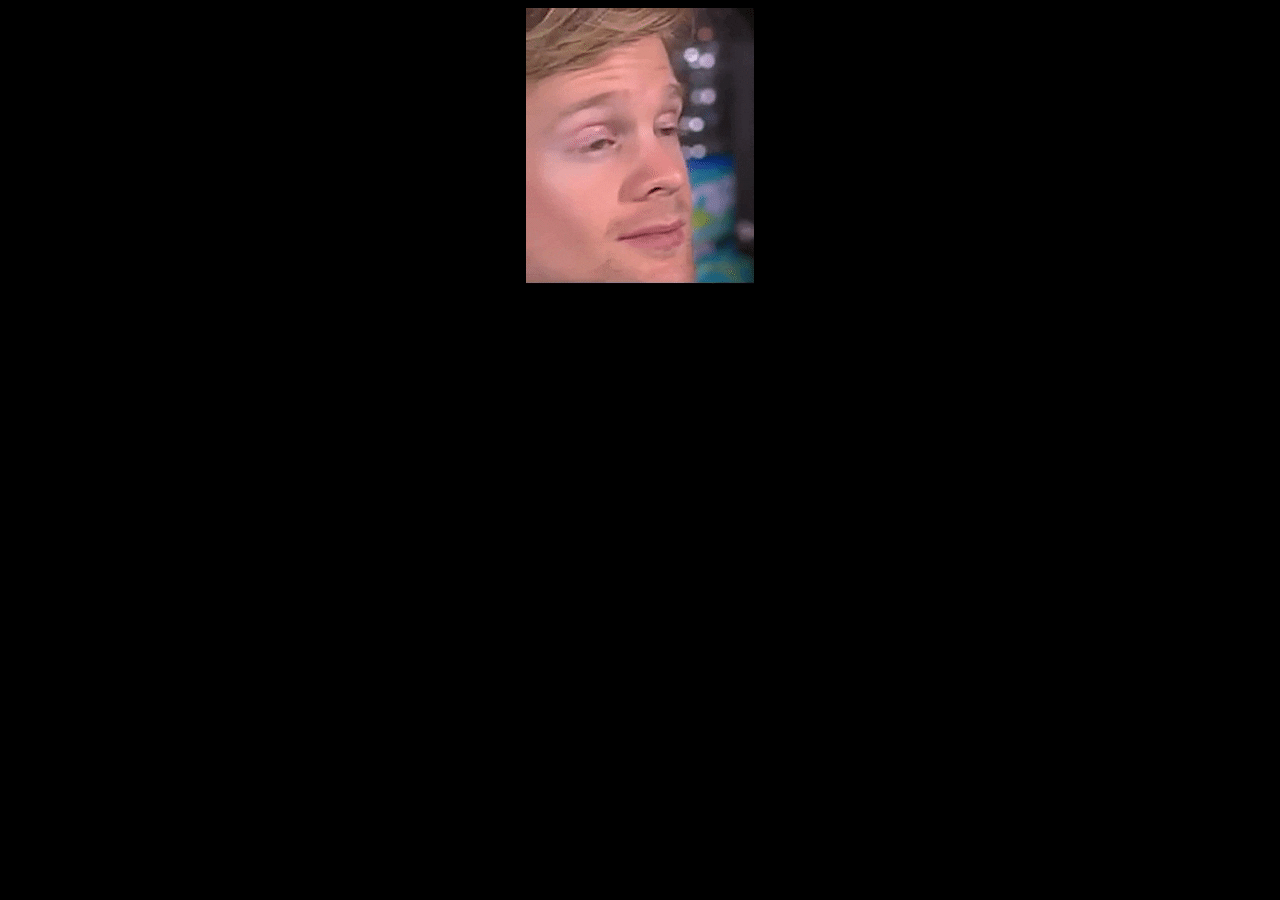
==== index.html @ c1c4e654 "initial commit" ====
<!DOCTYPE html>
<html lang="en">
  <head>
    <meta charset="UTF-8" />
    <meta http-equiv="X-UA-Compatible" content="IE=edge" />
    <meta name="viewport" content="width=device-width, initial-scale=1.0" />
    <link rel="stylesheet" href="style.css" />
    <title>😐😑😐</title>
    <link
      rel="icon"
      href="data:image/svg+xml,<svg xmlns=%22http://www.w3.org/2000/svg%22 viewBox=%220 0 100 100%22><text y=%22.9em%22 font-size=%2290%22>😑</text></svg>"
    />
  </head>
  <body>
    <img src="blinking.gif" alt="" />
  </body>
</html>
---- style.css ----
body {
    background-color: black;
}
img {
    display: block;
    margin-left: auto;
    margin-right: auto;
}
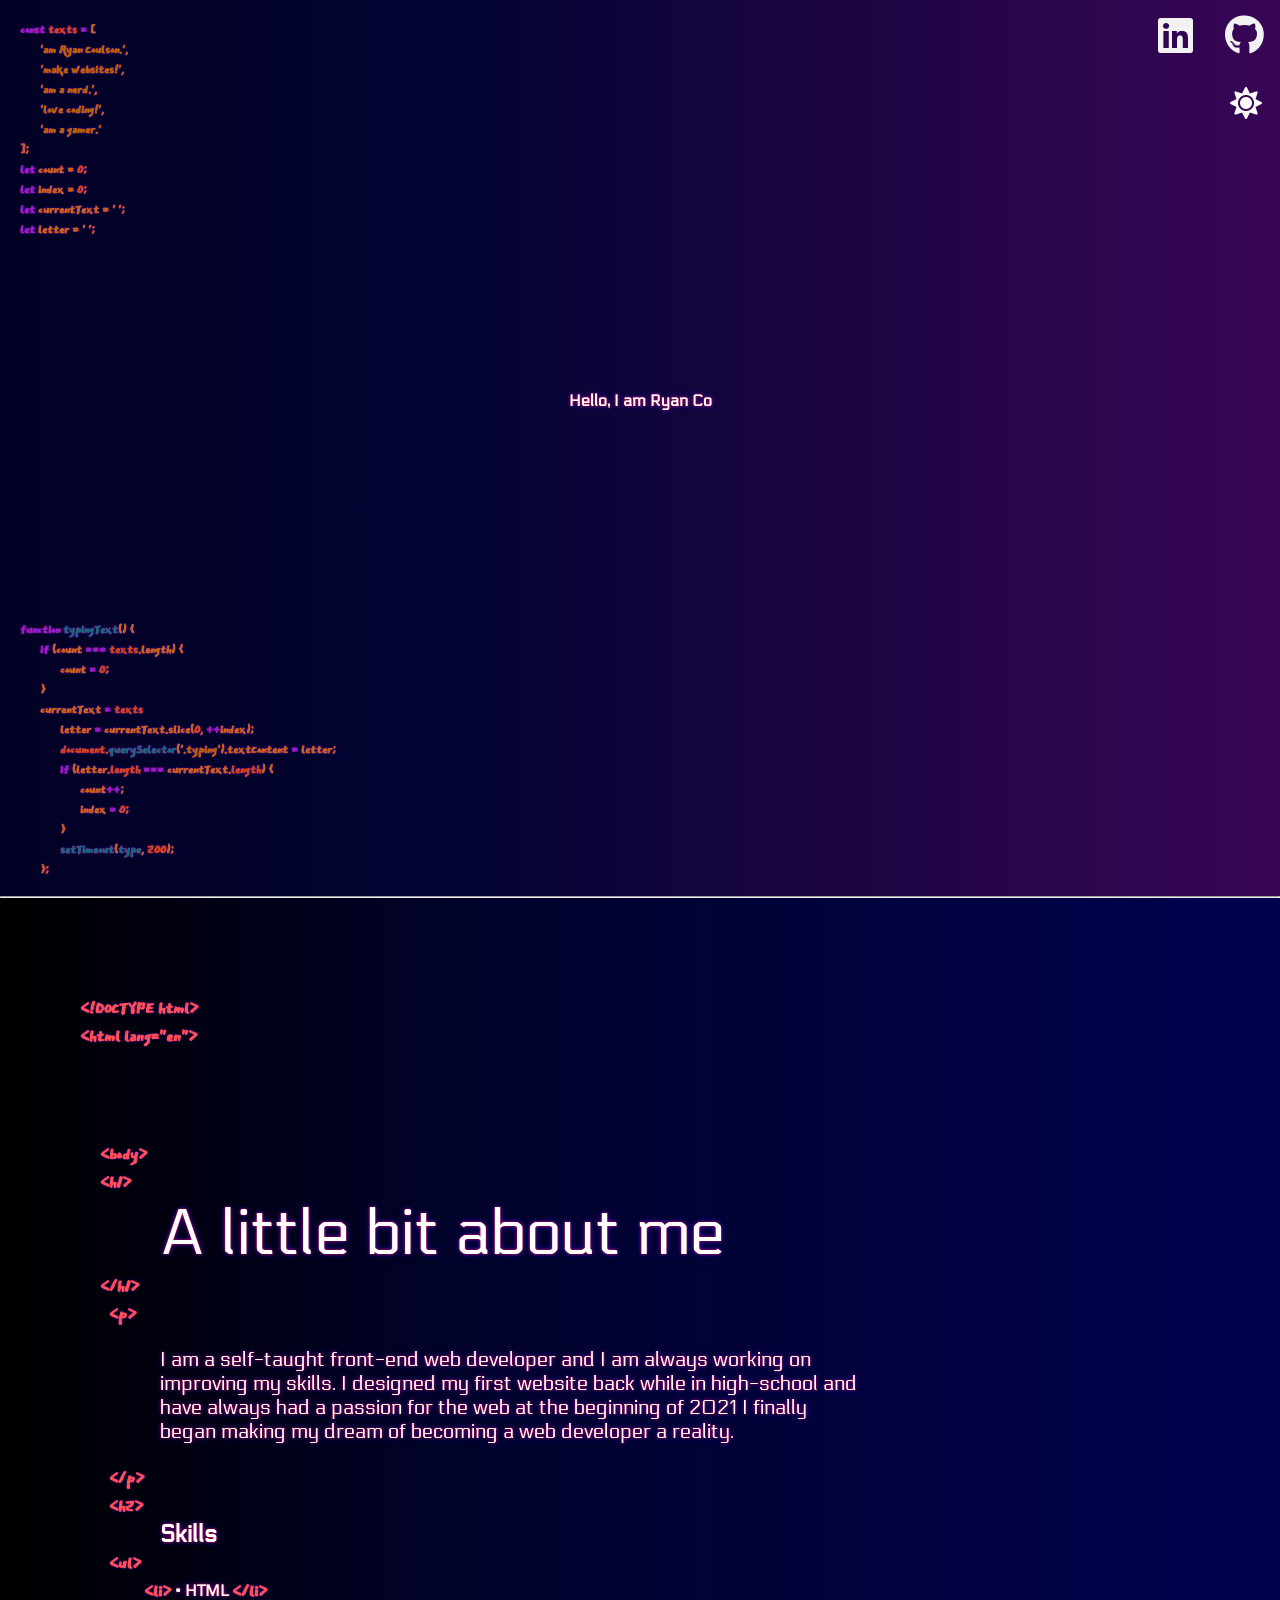
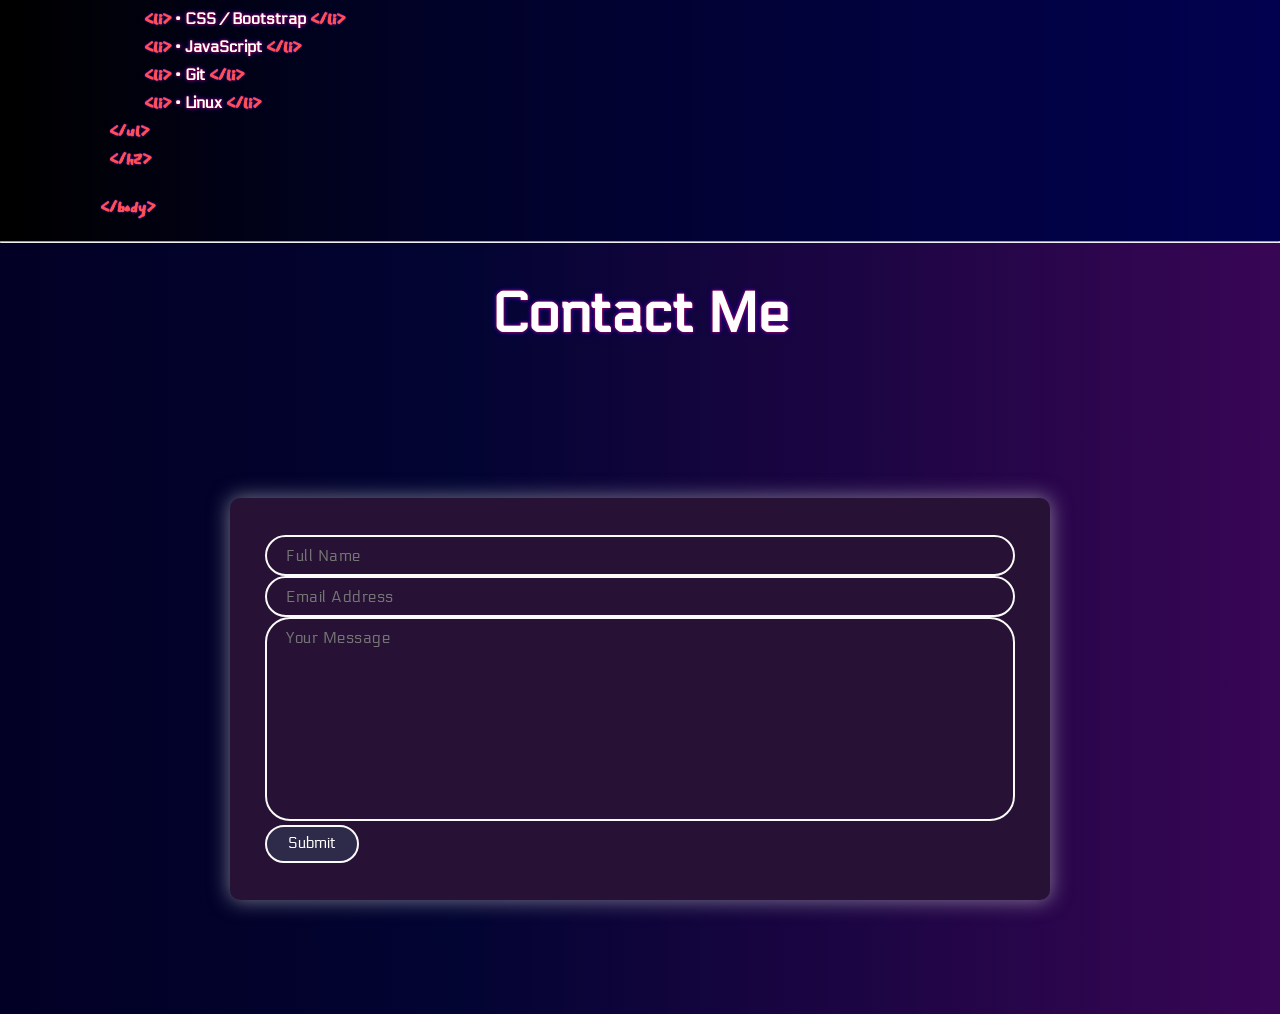
==== commit 782cf0d0: "test" ====
--- a/index.html
+++ b/index.html
@@ -4,14 +4,218 @@
     <meta charset="UTF-8" />
     <meta http-equiv="X-UA-Compatible" content="IE=edge" />
     <meta name="viewport" content="width=device-width, initial-scale=1.0" />
-    <link rel="stylesheet" href="style.css" />
-    <title>😐😑😐</title>
+
     <link
-      rel="icon"
-      href="data:image/svg+xml,<svg xmlns=%22http://www.w3.org/2000/svg%22 viewBox=%220 0 100 100%22><text y=%22.9em%22 font-size=%2290%22>😑</text></svg>"
+      rel="stylesheet"
+      href="https://cdnjs.cloudflare.com/ajax/libs/font-awesome/5.15.3/css/all.min.css"
     />
+    <link rel="icon" href="RC.png">
+    <link rel="stylesheet" href="/styles/style.css" />
+    <link rel="stylesheet" href="/styles/about.css" />
+    <link rel="stylesheet" href="/styles/contact.css" />
+    <link rel="stylesheet" href="/styles/lightMode.css">
+    <title>Portfolio</title>
   </head>
   <body>
-    <img src="blinking.gif" alt="" />
+    <div class="topnav" id="myTopnav">
+      <nav class="links">
+        <a
+          href="https://github.com/Rianail"
+          target="_blank"
+          title="My GitHub Profile"
+        >
+          <i class="fab fa-github"></i>
+        </a>
+
+        <a
+          href="https://www.linkedin.com/in/ryanjcoulson/"
+          target="_blank"
+          title="My LinkedIn Profile"
+        >
+          <i class="fab fa-linkedin"> </i>
+        </a>
+      </nav>
+      <i
+        class="fas fa-sun"
+        id="sun"
+        onclick="lightMode()"
+        title="Toggle Light Mode"
+      ></i>
+    </div>
+
+<!---------------------------home-------------------------------------->
+    <div class="typingText">
+      <div class="vars">
+        <h3 class="function"><span class="colorText" id="purple">const</span> <span class="colorText" id="red">texts</span> <span class="colorText" id="purple">=</span> [</h3>
+        <h3 class="tab1" id="varText"><span class="colorText" id="yellow">'am Ryan Coulson.'</span>,</h3>
+        <h3 class="tab1" id="varText"><span class="colorText" id="yellow">'make websites!'</span>,</h3>
+        <h3 class="tab1" id="varText"><span class="colorText" id="yellow">'am a nerd.'</span>,</h3>
+        <h3 class="tab1" id="varText"><span class="colorText" id="yellow">'love coding!'</span>,</h3>
+        <h3 class="tab1" id="varText"><span class="colorText" id="yellow">'am a gamer.'</span></h3>
+        <h3>];</h3>
+        <h3><span class="colorText" id="purple">let</span> count = <span class="colorText" id="red">0</span>;</h3>
+        <h3><span class="colorText" id="purple">let</span> index = <span class="colorText" id="red">0</span>;</h3>
+        <h3><span class="colorText" id="purple">let</span> currentText = ' ';</h3>
+        <h3><span class="colorText" id="purple">let</span> letter = ' ';</h3>
+      </div>
+      <div class="intro">
+        <h1 class="hello">Hello, I&nbsp;</h1>
+        <h1 class="typing"></h1>
+      </div>
+      <section class="bg"></section>
+
+      <div class="code">
+        <h3 class="function"><span class="colorText" id="purple">function</span> <span class="colorText" id="green">typingText</span>() {</h3>
+        <h3 class="tab1"><span class="colorText" id="purple">if</span> (count <span class="colorText" id="purple">===</span> <span class="colorText" id="red">texts</span>.length) {</h3>
+        <h3 class="tab2">count <span class="colorText" id="purple">=</span> <span class="colorText" id="red">0</span>;</h3>
+        <h3 class="tab1">}</h3>
+        <h3 class="tab1">currentText <span class="colorText" id="purple">=</span> <span class="colorText" id="red">texts</span[count];</h3>
+        <h3 class="tab1">letter <span class="colorText" id="purple">=</span> currentText.slice(<span class="colorText" id="red">0</span>, <span class="colorText" id="purple">++</span>index);</h3>
+
+        <h3 class="tab1">
+          <span class="colorText" id="red">document</span>.<span class="colorText" id="green">querySelector</span>('<span class="colorText" id="yellow">.typing'</span>).textContent <span class="colorText" id="purple">=</span> letter;
+        </h3>
+        <h3 class="tab1"><span class="colorText" id="purple">if</span> (letter.<span class="colorText" id="red">length</span> <span class="colorText" id="purple">===</span> currentText.<span class="colorText" id="red">length</span>) {</h3>
+        <h3 class="tab2">count<span class="colorText" id="purple">++</span>;</h3>
+        <h3 class="tab2">index <span class="colorText" id="purple">=</span> <span class="colorText" id="red">0</span>;</h3>
+        <h3 class="tab1">}</h3>
+        <h3 class="tab1"><span class="colorText" id="blue">setTimeout</span>(<span class="colorText" id="green">type</span>, <span class="colorText" id="red">200</span>);</h3>
+        <h3>};</h3>
+      </div>
+    </div>
+    <!-- ------------------------about section---------------------------------------->
+    <hr id="hr1" />
+    <div class="about">
+      <h3 class="write" id="doctype">&lt;!DOCTYPE html&gt;</h3>
+      <h3 class="write">&lt;html lang="en"&gt;</h3>
+      <h3 class="write" id="body">&lt;body&gt;</h3>
+      <h3 class="write" id="h1">&lt;h1&gt;</h3>
+      <h1 class="header">
+        A little bit about <span class="label"></span>
+        <h3 class="write" id="h1">&lt;/h1&gt;</h3>
+      </h1>
+      <h3 class="write" id="p">&lt;p&gt;</h3>
+      <p>
+        I am a self-taught front-end web developer and I am always working on
+        improving my skills. I designed my first website back while in
+        high-school and have always had a passion for the web at the beginning of 2021 I finally began making my dream of becoming a web developer a reality. 
+      </p>
+      <h3 class="write" id="p">&lt;/p&gt;</h3>
+      <h3 class="write" id="h2">&lt;h2&gt;</h3>
+      <h2>Skills</h2>
+      <h3 class="write" id="h2">&lt;ul&gt;</h3>
+      <div class="list">
+        <h3 class="write" id="li">&lt;li&gt;</h3>
+        <h4>• HTML</h4>
+        <h3 class="write" id="li">&lt;/li&gt;</h3>
+      </div>
+      <div class="list">
+        <h3 class="write" id="li">&lt;li&gt;</h3>
+        <h4>• CSS / Bootstrap</h4>
+        <h3 class="write" id="li">&lt;/li&gt;</h3>
+      </div>
+      <div class="list">
+        <h3 class="write" id="li">&lt;li&gt;</h3>
+        <h4>• JavaScript</h4>
+        <h3 class="write" id="li">&lt;/li&gt;</h3>
+      </div>
+      <div class="list">
+        <h3 class="write" id="li">&lt;li&gt;</h3>
+        <h4>• Git</h4>
+        <h3 class="write" id="li">&lt;/li&gt;</h3>
+      </div>
+      <div class="list">
+        <h3 class="write" id="li">&lt;li&gt;</h3>
+        <h4>• Linux</h4>
+        <h3 class="write" id="li">&lt;/li&gt;</h3>
+      </div>
+      <h3 class="write" id="h2">&lt;/ul&gt;</h3>
+      <h3 class="write" id="h2">&lt;/h2&gt;</h3>
+      <h3 class="write" id="body-after">&lt;/body&gt;</h3>
+    </div>
+
+    <!-- ------------------------contact section---------------------------------------->
+    <hr id="hr2" />
+    <div class="contactForm">
+      <h1 class="contactHeader">Contact Me</h1>
+      <div class="container">
+        <div class="form" id="form">
+          <form
+            target="_blank"
+            action="https://formsubmit.co/60a5a42a395b0db91b03e446b637846c"
+            method="POST"
+          >
+          <input type="hidden" name="_next" value="https://www.ryancoulson.net/thanks.html">
+          <input type="hidden" name="_captcha" value="false">
+            <div>
+              <div>
+                <div class="col">
+                  <input
+                    type="text"
+                    name="name"
+                    class="email"
+                    id="email"
+                    placeholder="Full Name"
+                    required
+                  />
+                </div>
+                <div class="col">
+                  <input
+                    type="email"
+                    name="email"
+                    class="email"
+                    id="email"
+                    placeholder="Email Address"
+                    required
+                  />
+                </div>
+              </div>
+            </div>
+            <div class="form-group">
+              <textarea
+                placeholder="Your Message"
+                class="textArea"
+                id="textArea"
+                name="message"
+                rows="10"
+                required
+              ></textarea>
+            </div>
+            <button type="submit" class="contactSubmit" id="contactSubmit">
+              Submit
+            </button>
+          </form>
+        </div>
+      </div>
+    </div>
+    <!-- My Favorite Pokemon                                           
+                        _,.------....___,.' ',.-.
+                     ,-'          _,.--"        |
+                   ,'         _.-'              .
+                  /   ,     ,'                   `
+                 .   /     /                     ``.
+                 |  |     .                       \.\
+       ____      |___._.  |       __               \ `.
+     .'    `---""       ``"-.--"'`  \               .  \
+    .  ,            __               `              |   .
+    `,'         ,-"'  .               \             |    L
+   ,'          '    _.'                -._          /    |
+  ,`-.    ,".   `--'                      >.      ,'     |
+ . .'\'   `-'       __    ,  ,-.         /  `.__.-      ,'
+ ||:, .           ,'  ;  /  / \ `        `.    .      .'/
+ j|:D  \          `--'  ' ,'_  . .         `.__, \   , /
+/ L:_  |                 .  "' :_;                `.'.'
+.    ""'                  """""'                    V
+ `.                                 .    `.   _,..  `
+   `,_   .    .                _,-'/    .. `,'   __  `
+    ) \`._        ___....----"'  ,'   .'  \ |   '  \  .
+   /   `. "`-.--"'         _,' ,'     `---' |    `./  |
+  .   _  `""'--.._____..--"   ,             '         |
+  | ." `. `-.                /-.           /          ,
+  | `._.'    `,_            ;  /         ,'          .
+ .'          /| `-.        . ,'         ,           ,
+ '-.__ __ _,','    '`-..___;-...__   ,.'\ ____.___.'
+ `"^--'..'   '-`-^-'"--    `-^-'`.''"""""`.,^.`.--'-->
+    <script src="/script.js"></script>
   </body>
 </html>
--- a/styles/style.css
+++ b/styles/style.css
@@ -0,0 +1,239 @@
+@import url('https://fonts.googleapis.com/css2?family=Long+Cang&family=Roboto+Mono:wght@100;400&family=Rock+Salt&display=swap');
+@import url('https://fonts.googleapis.com/css2?family=East+Sea+Dokdo&display=swap');
+@import url('https://fonts.googleapis.com/css2?family=Electrolize&family=VT323&display=swap');
+
+* {
+  box-sizing: border-box;
+  font-family: 'Electrolize', sans-serif;
+}
+body {
+  margin: 0;
+  background: rgb(2,0,36);
+  background: linear-gradient(90deg, rgba(2,0,36,1) 0%, rgba(2,4,50,1) 35%, rgba(56,6,85,1) 100%);
+  color: white;
+
+}
+
+
+h1 {
+  font-size: 2.5rem;
+  text-shadow: 0 0 3px #FF0000, 0 0 5px #0000FF;
+}
+
+#hr1 {
+  margin: 0;
+  margin-top: 1rem;
+}
+#hr2 {
+  margin: 0;
+}
+
+
+h4 {
+  display: inline;
+}
+
+#li {
+  display: inline;
+}
+
+.list {
+  margin-left: 4rem;
+}
+.thankyou {
+  position: absolute;
+  left: 50%;
+  top: 50%;
+  -webkit-transform: translate(-50%, -50%);
+  transform: translate(-50%, -50%);
+}
+/*<------------------------typing--------------->*/
+
+.typingText {
+  
+  position: relative;
+  display: flex;
+  align-items: center;
+  justify-content: center;
+  overflow: hidden;
+  margin: 0;
+  padding-top: 25rem;
+  padding-bottom: 30rem;
+}
+
+.intro {
+  display: flex;
+  z-index: 1;
+  background-color: transparent;
+  font-size: 1rem;
+}
+
+.hello {
+  
+  position: relative;
+  filter: blur(0px);
+}
+.typing {
+  position: relative;
+  filter: blur(0px);
+}
+.typing::after {
+  content: '';
+  position: absolute;
+  width: 1px;
+  border-right: 2px solid white;
+  right: -8px;
+  animation: blink 0.5s infinite ease;
+}
+
+@keyframes blink {
+  0% {
+    opacity: 0;
+  }
+  100% {
+    opacity: 1;
+  }
+}
+
+/*<------------------------nav--------------->*/
+
+.topnav {
+  background-color: transparent;
+  overflow: hidden;
+  position: fixed;
+  right: 0;
+  z-index: 999;
+}
+
+.topnav a {
+  float: right;
+  display: block;
+  text-align: center;
+  padding: 14px 16px;
+  text-decoration: none;
+}
+
+a {
+  color: #f2f2f2;
+}
+a:hover {
+  color: #696969;
+}
+#sun:hover {
+  color: #696969;
+}
+#sun {
+  font-size: 2rem;
+  cursor: pointer;
+  padding: 12px 18px;
+  float: right;
+}
+.links {
+  font-size: 2.5em;
+  color: rgb(211, 211, 211);
+  background-color: transparent;
+}
+
+/*<------------------------background texts--------------->*/
+.tab1 {
+  position: relative;
+  left: 20px;
+}
+.tab2 {
+  position: relative;
+  left: 40px;
+}
+
+.function {
+  font-size: 1.7rem;
+}
+.vars {
+  position: absolute;
+  left: 20px;
+  top: 20px;
+}
+.code {
+  position: absolute;
+  left: 20px;
+  bottom: 0;
+}
+
+h3 {
+  background-color: transparent;
+  margin: 0;
+  font-family: 'East Sea Dokdo', cursive;
+  font-size: 1.6rem;
+  color: #be661e;
+  text-shadow: 0 0 1px #FF0000, 0 0 2px #0000FF;
+}
+.colorText {
+  background-color: transparent;
+  font-family: 'East Sea Dokdo', cursive;
+}
+#purple {
+  color:rgb(144, 31, 209)
+}
+#red {
+  color:rgb(199, 71, 33)
+}
+#yellow {
+  color:rgb(175, 102, 6)
+}
+#green {
+  color:rgb(16, 106, 134)
+}
+#blue {
+  color:rgb(16, 106, 134)
+}
+
+
+/* <-------------------------scrollbar------------------->*/
+::-webkit-scrollbar {
+  width: 10px;
+}
+
+::-webkit-scrollbar-track {
+  background: #f1f1f1;
+}
+
+::-webkit-scrollbar-thumb {
+  background: #888;
+}
+
+::-webkit-scrollbar-thumb:hover {
+  background: #555;
+}
+/*<------------------------responsive--------------->*/
+
+@media screen and (max-width: 1200px) {
+  h1 {
+    font-size: 6rem;
+  }
+  .code,
+  .vars,
+  .function,
+  h3 {
+    font-size: 0.8rem;
+  }
+  .links {
+    font-size: 2rem;
+  }
+  .typingText {
+    height: 50vh;
+  }
+}
+
+@media screen and (max-width: 1500px) {
+  h1 {
+    font-size: 1rem;
+  }
+  .code,
+  .vars,
+  .function,
+  h3 {
+    font-size: 1rem;
+  }
+  .typingText {
+    height: 50vh;
+  }
+}
--- a/styles/about.css
+++ b/styles/about.css
@@ -0,0 +1,122 @@
+@import url('https://fonts.googleapis.com/css2?family=Long+Cang&family=Roboto+Mono:wght@100;400&family=Rock+Salt&display=swap');
+@import url('https://fonts.googleapis.com/css2?family=Electrolize&family=VT323&display=swap');
+
+p {
+  max-width: 55vw;
+  margin-left: 5rem;
+  font-size: 20px;
+}
+
+h2 {
+  max-width: 55vw;
+  margin-left: 5rem;
+  margin-top: 0;
+  margin-bottom: 0;
+}
+
+.about {
+  background: rgb(0,0,0);
+background: linear-gradient(90deg, rgba(0,0,0,1) 0%, rgba(1,2,41,1) 35%, rgba(1,1,80,1) 100%);
+  padding-left: 5rem;
+  text-shadow: 0 0 3px #FF0000, 0 0 5px #0000FF;
+}
+/*<------------------------background text--------------->*/
+#body {
+  margin-left: 20px;
+  margin-bottom: 0;
+  padding-top: 10vh;
+  padding-bottom: 0;
+}
+#body-after {
+  margin: 20px 0 0px 20px;
+  padding-bottom: 20px;
+}
+#doctype {
+  padding-top: 6rem;
+}
+#h1 {
+  margin-left: 20px;
+}
+
+#p {
+  margin-left: 29px;
+  margin-top: 0px;
+  padding-bottom: 0;
+}
+#h2 {
+  margin-left: 29px;
+  margin-top: 0px;
+  padding-bottom: 0;
+}
+.write {
+  color: #ff7676af;
+  font-family: 'East Sea Dokdo', cursive;
+  font-size: 22px;
+  padding: 0;
+  margin: 0;
+}
+
+/*<------------------------header text--------------->*/
+.header {
+  font-weight: 400;
+  font-size: 4rem;
+  margin: 0;
+  margin-left: 5rem;
+  padding: 0;
+}
+
+.label {
+  background: transparent;
+
+  -webkit-transition: all 0.3s ease-in-out;
+  transition: all 0.3s ease-in-out;
+}
+
+.label:before {
+  content: 'me';
+  transition: all 0.3s ease-in-out;
+}
+
+.label:after {
+  content: 'Ryan Coulson';
+  opacity: 0;
+  position: relative;
+  left: -1.2em;
+  -webkit-transition: all 0.3s ease-in-out;
+  transition: all 0.3s ease-in-out;
+}
+
+.label:hover {
+  background: transparent;
+}
+
+.label:hover:before {
+  opacity: 0;
+}
+
+.label:hover:after {
+  opacity: 100;
+}
+
+/*<------------------------responsive--------------->*/
+
+@media screen and (max-width: 1200px) {
+  .about {
+    padding-left: 0px;
+  }
+  .header {
+    font-size: 1rem;
+  }
+  p {
+    font-size: 0.9rem;
+  }
+  h2 {
+    font-size: 0.8rem;
+  }
+  .links {
+    top: 0;
+    left: 0;
+    background-color: transparent;
+    margin-left: 5px;
+  }
+}
--- a/styles/contact.css
+++ b/styles/contact.css
@@ -0,0 +1,71 @@
+.contactForm {
+  margin: auto;
+  justify-content: center;
+}
+.contactHeader {
+  text-align: center;
+  font-size: 3.5em;
+}
+
+.container {
+  position: relative;
+  width: 100%;
+  min-height: 70vh;
+  padding: 2rem;
+  overflow: hidden;
+  display: flex;
+  align-items: center;
+  justify-content: center;
+}
+
+.form {
+  width: 100%;
+  max-width: 820px;
+  background-color: rgb(39, 18, 53);
+  border-radius: 10px;
+  box-shadow: 0 0 20px 1px rgba(218, 218, 218, 0.514);
+  z-index: 1000;
+  overflow: hidden;
+  display: grid;
+}
+
+form {
+  padding: 2.3rem 2.2rem;
+  z-index: 10;
+  overflow: hidden;
+  position: relative;
+}
+
+.email,
+.textArea {
+  width: 100%;
+  outline: none;
+  border: 2px solid #fafafa;
+  background: none;
+  padding: 0.6rem 1.2rem;
+  color: rgb(255, 255, 255);
+  font-weight: 500;
+  font-size: 0.95rem;
+  letter-spacing: 0.5px;
+  border-radius: 25px;
+  transition: 0.3s;
+  resize: none;
+  overflow-y: auto;
+}
+
+.contactSubmit {
+  padding: 0.6rem 1.3rem;
+  background-color: rgb(45, 43, 73);
+  border: 2px solid #fafafa;
+  font-size: 0.95rem;
+  color: #ffffff;
+  line-height: 1;
+  border-radius: 25px;
+  outline: none;
+  cursor: pointer;
+  transition: 0.3s;
+  margin: 0;
+}
+#contactSubmit:hover {
+  background-color: rgb(118, 49, 145);
+}
--- a/styles/lightMode.css
+++ b/styles/lightMode.css
@@ -0,0 +1,58 @@
+.lightMode #pink {
+  color: rgb(211, 74, 193);
+}
+.lightMode #purple {
+  color: rgb(109, 3, 196);
+}
+.lightMode #yellow {
+  color: rgb(219, 143, 0);
+}
+.lightMode #green {
+  color: rgb(11, 117, 1);
+}
+.lightMode #blue {
+  color: rgb(0, 98, 163);
+}
+.lightMode hr {
+  color: black;
+}
+.lightMode {
+    background: rgb(255,255,255);
+    background: linear-gradient(90deg, rgba(255,255,255,1) 0%, rgba(224,224,224,1) 35%, rgba(255,255,255,1) 100%);
+  color: black;
+  text-shadow: 1px 1px 2px #727272;
+  
+}
+.lightMode h1 {
+    text-shadow: 1px 1px 2px #727272;
+}
+
+.lightMode a {
+  color: rgb(71, 71, 71);
+}
+
+.lightMode #sun {
+  color: rgb(71, 71, 71);
+}
+
+.lightMode h3 {
+  color: #b14c4c;
+  text-shadow: 0px 0px 0px #727272;
+}
+.lightMode #form {
+  background-color: white;
+  box-shadow: 0 0 20px 1px rgba(0, 0, 0, 0.1);
+  color: black;
+}
+.lightMode #textArea,
+.lightMode #email,
+.lightMode #contactSubmit {
+  background-color: white;
+  color: black;
+  border: 2px solid #969696;
+}
+.lightMode .about {
+    background: rgb(255,255,255);
+    background: linear-gradient(90deg, rgba(255,255,255,1) 0%, rgba(224,224,224,1) 70%, rgba(255,255,255,1) 100%);
+    text-shadow: 1px 1px 2px #727272;
+}
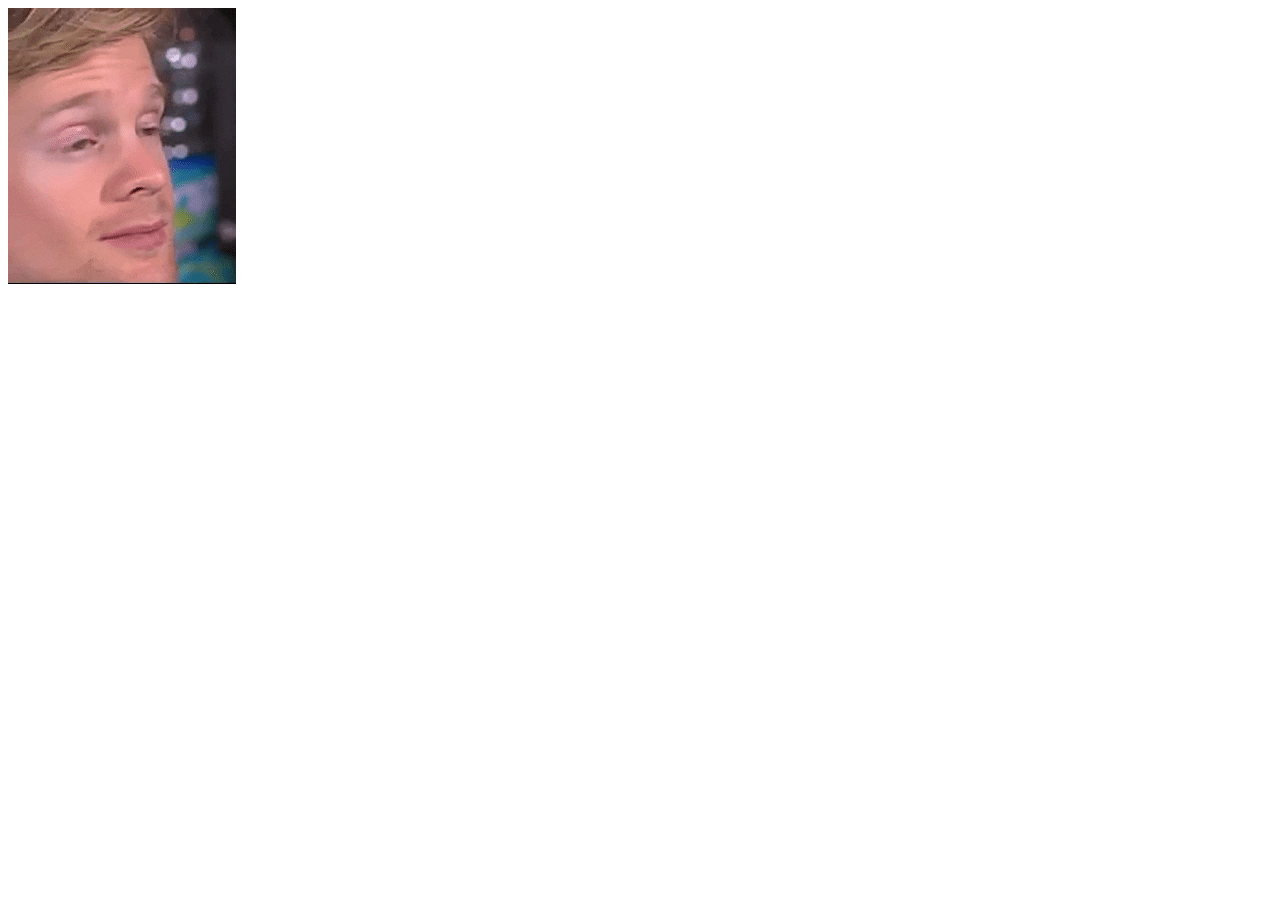
==== commit 37a239ab: "fixed" ====
--- a/index.html
+++ b/index.html
@@ -1,193 +1,16 @@
 <!DOCTYPE html>
 <html lang="en">
-  <head>
-    <meta charset="UTF-8" />
-    <meta http-equiv="X-UA-Compatible" content="IE=edge" />
-    <meta name="viewport" content="width=device-width, initial-scale=1.0" />
-
-    <link
-      rel="stylesheet"
-      href="https://cdnjs.cloudflare.com/ajax/libs/font-awesome/5.15.3/css/all.min.css"
-    />
-    <link rel="icon" href="RC.png">
-    <link rel="stylesheet" href="/styles/style.css" />
-    <link rel="stylesheet" href="/styles/about.css" />
-    <link rel="stylesheet" href="/styles/contact.css" />
-    <link rel="stylesheet" href="/styles/lightMode.css">
-    <title>Portfolio</title>
-  </head>
-  <body>
-    <div class="topnav" id="myTopnav">
-      <nav class="links">
-        <a
-          href="https://github.com/Rianail"
-          target="_blank"
-          title="My GitHub Profile"
-        >
-          <i class="fab fa-github"></i>
-        </a>
-
-        <a
-          href="https://www.linkedin.com/in/ryanjcoulson/"
-          target="_blank"
-          title="My LinkedIn Profile"
-        >
-          <i class="fab fa-linkedin"> </i>
-        </a>
-      </nav>
-      <i
-        class="fas fa-sun"
-        id="sun"
-        onclick="lightMode()"
-        title="Toggle Light Mode"
-      ></i>
-    </div>
-
-<!---------------------------home-------------------------------------->
-    <div class="typingText">
-      <div class="vars">
-        <h3 class="function"><span class="colorText" id="purple">const</span> <span class="colorText" id="red">texts</span> <span class="colorText" id="purple">=</span> [</h3>
-        <h3 class="tab1" id="varText"><span class="colorText" id="yellow">'am Ryan Coulson.'</span>,</h3>
-        <h3 class="tab1" id="varText"><span class="colorText" id="yellow">'make websites!'</span>,</h3>
-        <h3 class="tab1" id="varText"><span class="colorText" id="yellow">'am a nerd.'</span>,</h3>
-        <h3 class="tab1" id="varText"><span class="colorText" id="yellow">'love coding!'</span>,</h3>
-        <h3 class="tab1" id="varText"><span class="colorText" id="yellow">'am a gamer.'</span></h3>
-        <h3>];</h3>
-        <h3><span class="colorText" id="purple">let</span> count = <span class="colorText" id="red">0</span>;</h3>
-        <h3><span class="colorText" id="purple">let</span> index = <span class="colorText" id="red">0</span>;</h3>
-        <h3><span class="colorText" id="purple">let</span> currentText = ' ';</h3>
-        <h3><span class="colorText" id="purple">let</span> letter = ' ';</h3>
-      </div>
-      <div class="intro">
-        <h1 class="hello">Hello, I&nbsp;</h1>
-        <h1 class="typing"></h1>
-      </div>
-      <section class="bg"></section>
-
-      <div class="code">
-        <h3 class="function"><span class="colorText" id="purple">function</span> <span class="colorText" id="green">typingText</span>() {</h3>
-        <h3 class="tab1"><span class="colorText" id="purple">if</span> (count <span class="colorText" id="purple">===</span> <span class="colorText" id="red">texts</span>.length) {</h3>
-        <h3 class="tab2">count <span class="colorText" id="purple">=</span> <span class="colorText" id="red">0</span>;</h3>
-        <h3 class="tab1">}</h3>
-        <h3 class="tab1">currentText <span class="colorText" id="purple">=</span> <span class="colorText" id="red">texts</span[count];</h3>
-        <h3 class="tab1">letter <span class="colorText" id="purple">=</span> currentText.slice(<span class="colorText" id="red">0</span>, <span class="colorText" id="purple">++</span>index);</h3>
-
-        <h3 class="tab1">
-          <span class="colorText" id="red">document</span>.<span class="colorText" id="green">querySelector</span>('<span class="colorText" id="yellow">.typing'</span>).textContent <span class="colorText" id="purple">=</span> letter;
-        </h3>
-        <h3 class="tab1"><span class="colorText" id="purple">if</span> (letter.<span class="colorText" id="red">length</span> <span class="colorText" id="purple">===</span> currentText.<span class="colorText" id="red">length</span>) {</h3>
-        <h3 class="tab2">count<span class="colorText" id="purple">++</span>;</h3>
-        <h3 class="tab2">index <span class="colorText" id="purple">=</span> <span class="colorText" id="red">0</span>;</h3>
-        <h3 class="tab1">}</h3>
-        <h3 class="tab1"><span class="colorText" id="blue">setTimeout</span>(<span class="colorText" id="green">type</span>, <span class="colorText" id="red">200</span>);</h3>
-        <h3>};</h3>
-      </div>
-    </div>
-    <!-- ------------------------about section---------------------------------------->
-    <hr id="hr1" />
-    <div class="about">
-      <h3 class="write" id="doctype">&lt;!DOCTYPE html&gt;</h3>
-      <h3 class="write">&lt;html lang="en"&gt;</h3>
-      <h3 class="write" id="body">&lt;body&gt;</h3>
-      <h3 class="write" id="h1">&lt;h1&gt;</h3>
-      <h1 class="header">
-        A little bit about <span class="label"></span>
-        <h3 class="write" id="h1">&lt;/h1&gt;</h3>
-      </h1>
-      <h3 class="write" id="p">&lt;p&gt;</h3>
-      <p>
-        I am a self-taught front-end web developer and I am always working on
-        improving my skills. I designed my first website back while in
-        high-school and have always had a passion for the web at the beginning of 2021 I finally began making my dream of becoming a web developer a reality. 
-      </p>
-      <h3 class="write" id="p">&lt;/p&gt;</h3>
-      <h3 class="write" id="h2">&lt;h2&gt;</h3>
-      <h2>Skills</h2>
-      <h3 class="write" id="h2">&lt;ul&gt;</h3>
-      <div class="list">
-        <h3 class="write" id="li">&lt;li&gt;</h3>
-        <h4>• HTML</h4>
-        <h3 class="write" id="li">&lt;/li&gt;</h3>
-      </div>
-      <div class="list">
-        <h3 class="write" id="li">&lt;li&gt;</h3>
-        <h4>• CSS / Bootstrap</h4>
-        <h3 class="write" id="li">&lt;/li&gt;</h3>
-      </div>
-      <div class="list">
-        <h3 class="write" id="li">&lt;li&gt;</h3>
-        <h4>• JavaScript</h4>
-        <h3 class="write" id="li">&lt;/li&gt;</h3>
-      </div>
-      <div class="list">
-        <h3 class="write" id="li">&lt;li&gt;</h3>
-        <h4>• Git</h4>
-        <h3 class="write" id="li">&lt;/li&gt;</h3>
-      </div>
-      <div class="list">
-        <h3 class="write" id="li">&lt;li&gt;</h3>
-        <h4>• Linux</h4>
-        <h3 class="write" id="li">&lt;/li&gt;</h3>
-      </div>
-      <h3 class="write" id="h2">&lt;/ul&gt;</h3>
-      <h3 class="write" id="h2">&lt;/h2&gt;</h3>
-      <h3 class="write" id="body-after">&lt;/body&gt;</h3>
-    </div>
-
-    <!-- ------------------------contact section---------------------------------------->
-    <hr id="hr2" />
-    <div class="contactForm">
-      <h1 class="contactHeader">Contact Me</h1>
-      <div class="container">
-        <div class="form" id="form">
-          <form
-            target="_blank"
-            action="https://formsubmit.co/60a5a42a395b0db91b03e446b637846c"
-            method="POST"
-          >
-          <input type="hidden" name="_next" value="https://www.ryancoulson.net/thanks.html">
-          <input type="hidden" name="_captcha" value="false">
-            <div>
-              <div>
-                <div class="col">
-                  <input
-                    type="text"
-                    name="name"
-                    class="email"
-                    id="email"
-                    placeholder="Full Name"
-                    required
-                  />
-                </div>
-                <div class="col">
-                  <input
-                    type="email"
-                    name="email"
-                    class="email"
-                    id="email"
-                    placeholder="Email Address"
-                    required
-                  />
-                </div>
-              </div>
-            </div>
-            <div class="form-group">
-              <textarea
-                placeholder="Your Message"
-                class="textArea"
-                id="textArea"
-                name="message"
-                rows="10"
-                required
-              ></textarea>
-            </div>
-            <button type="submit" class="contactSubmit" id="contactSubmit">
-              Submit
-            </button>
-          </form>
-        </div>
-      </div>
-    </div>
+<head>
+  <meta charset="UTF-8">
+  <meta http-equiv="X-UA-Compatible" content="IE=edge">
+  <meta name="viewport" content="width=device-width, initial-scale=1.0">
+  <link rel="stylesheet" href="styles.css">
+  <title>😐😑😐</title>
+</head>
+<body>
+  <img src="blinking.gif" alt="">
+</body>
+</html>
     <!-- My Favorite Pokemon                                           
                         _,.------....___,.' ',.-.
                      ,-'          _,.--"        |
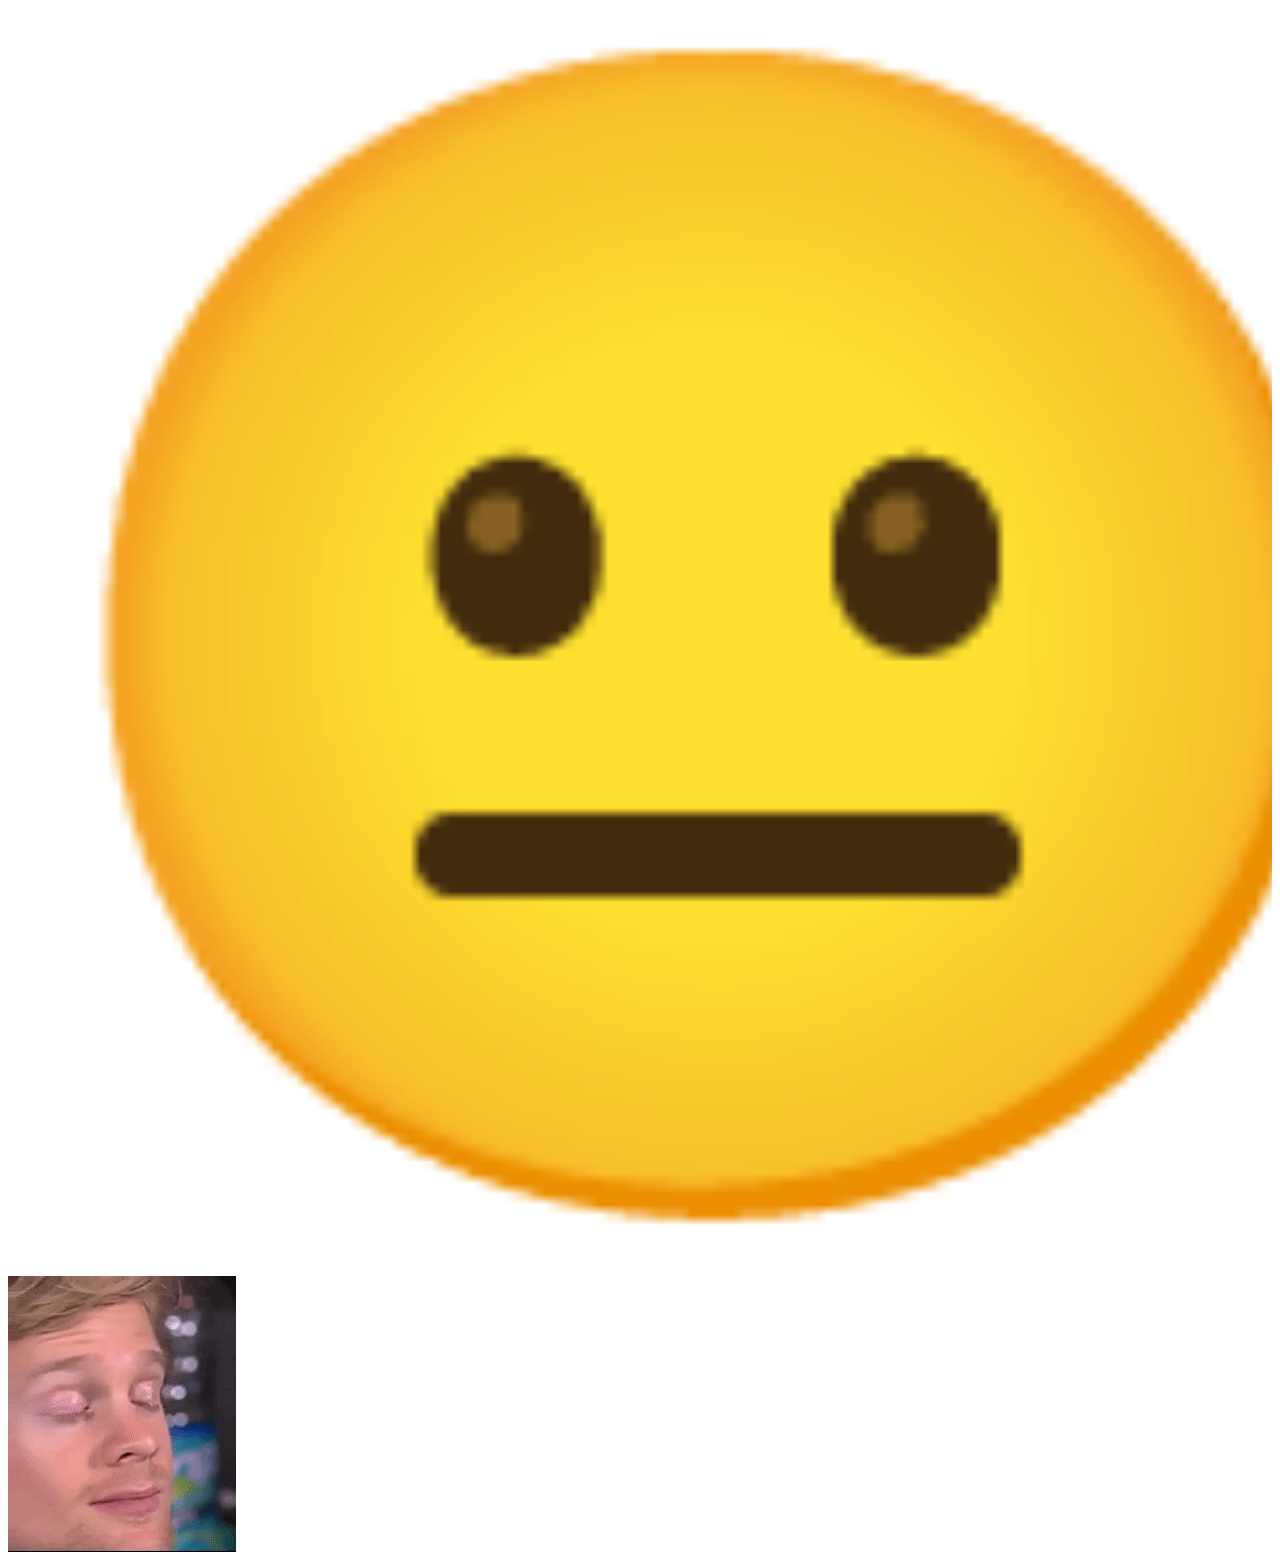
==== commit 1d1c9ac1: "fixed favicon" ====
--- a/index.html
+++ b/index.html
@@ -5,7 +5,10 @@
   <meta http-equiv="X-UA-Compatible" content="IE=edge">
   <meta name="viewport" content="width=device-width, initial-scale=1.0">
   <link rel="stylesheet" href="styles.css">
-  <title>😐😑😐</title>
+  <title>😑😐</title>
+  <svg xmlns="http://w3.org/2000/svg" viewBox="0 0 100 100">
+    <text y=".9em" font-size="90">😐</text>
+    </svg>
 </head>
 <body>
   <img src="blinking.gif" alt="">
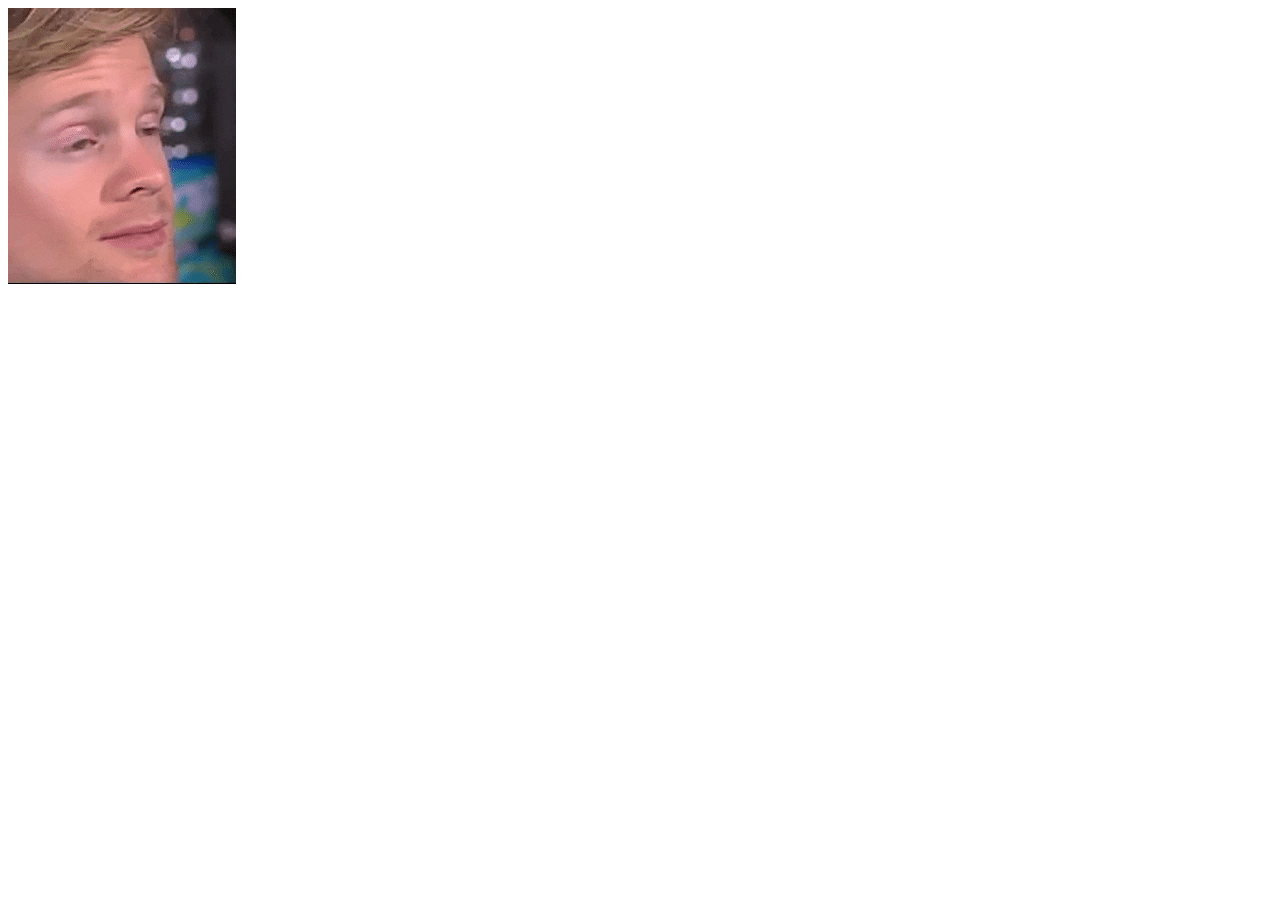
==== commit 36849800: "changed favicon" ====
--- a/index.html
+++ b/index.html
@@ -6,9 +6,8 @@
   <meta name="viewport" content="width=device-width, initial-scale=1.0">
   <link rel="stylesheet" href="styles.css">
   <title>😑😐</title>
-  <svg xmlns="http://w3.org/2000/svg" viewBox="0 0 100 100">
-    <text y=".9em" font-size="90">😐</text>
-    </svg>
+  <link rel="icon" href="data:image/svg+xml,<svg xmlns=%22http://www.w3.org/2000/svg%22 viewBox=%220 0 100 100%22><text y=%22.9em%22 font-size=%2290%22>😐</text></svg>">
+
 </head>
 <body>
   <img src="blinking.gif" alt="">
